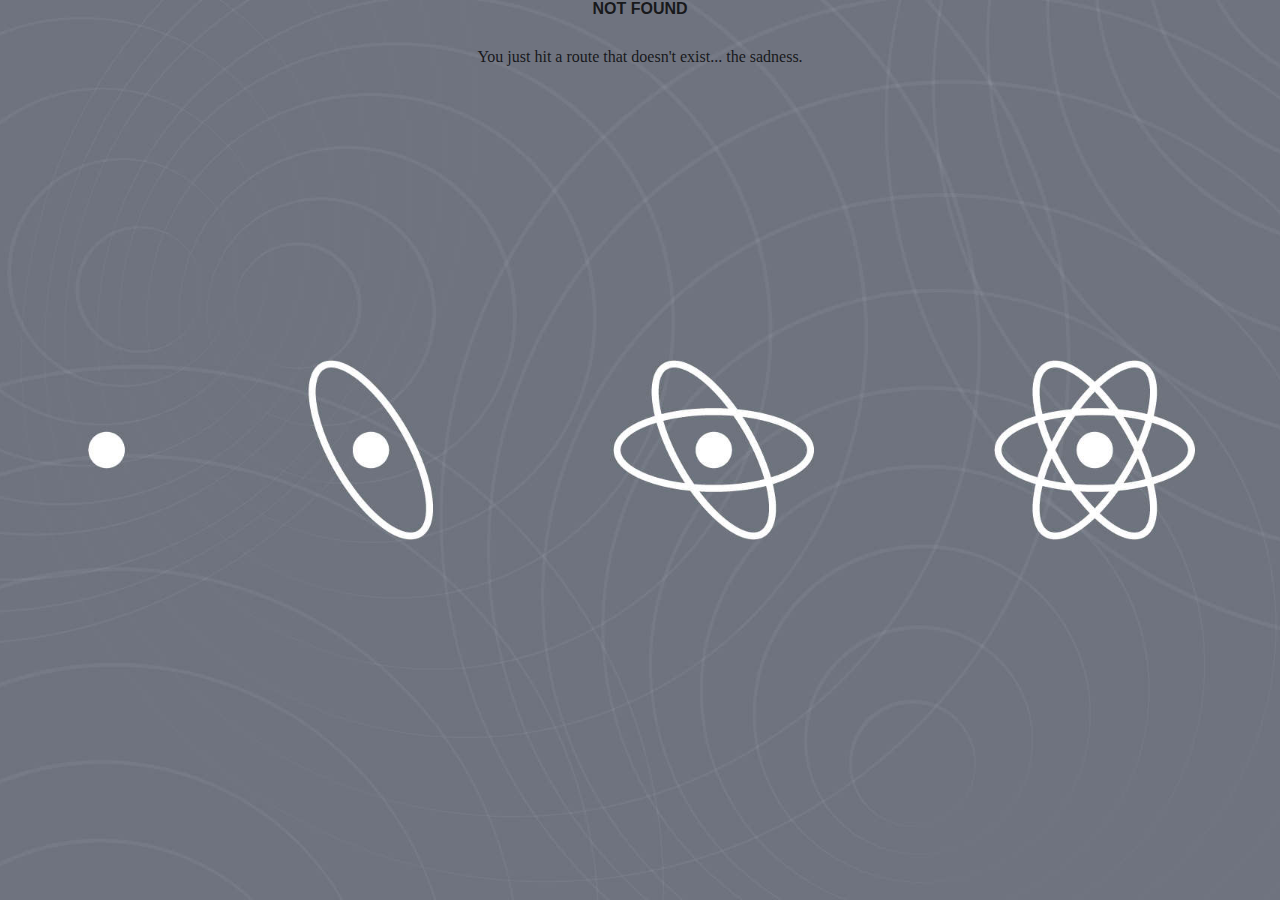
==== 404/index.html @ 1f64d868 "Updates" ====
<!DOCTYPE html><html><head><meta charset="utf-8"/><meta http-equiv="x-ua-compatible" content="ie=edge"/><meta name="viewport" content="width=device-width, initial-scale=1, shrink-to-fit=no"/><link rel="preload" href="/component---src-layouts-index-js-2dcdc530966b49aa5c2e.js" as="script"/><link rel="preload" href="/component---src-pages-404-js-4503918ea3a16cfcdb75.js" as="script"/><link rel="preload" href="/path---404-a0e39f21c11f6a62c5ab.js" as="script"/><link rel="preload" href="/app-14f507baa1af277b2553.js" as="script"/><link rel="preload" href="/commons-43211b24d1c1daae657e.js" as="script"/><title data-react-helmet="true">Konrad Jarosinski - Front-end/UX Developer</title><meta data-react-helmet="true" name="description" content="Konrad Jarosinski - Front-end/UX Developer"/><style id="gatsby-inlined-css">@import url(https://fonts.googleapis.com/css?family=Nunito:400,800);html{font-family:sans-serif;-ms-text-size-adjust:100%;-webkit-text-size-adjust:100%}body{margin:0}article,aside,details,figcaption,figure,footer,header,main,menu,nav,section,summary{display:block}audio,canvas,progress,video{display:inline-block}audio:not([controls]){display:none;height:0}progress{vertical-align:baseline}[hidden],template{display:none}a{background-color:transparent;-webkit-text-decoration-skip:objects}a:active,a:hover{outline-width:0}abbr[title]{border-bottom:none;text-decoration:underline;text-decoration:underline dotted}b,strong{font-weight:inherit;font-weight:bolder}dfn{font-style:italic}h1{font-size:2em;margin:.67em 0}mark{background-color:#ff0;color:#000}small{font-size:80%}sub,sup{font-size:75%;line-height:0;position:relative;vertical-align:baseline}sub{bottom:-.25em}sup{top:-.5em}img{border-style:none}svg:not(:root){overflow:hidden}code,kbd,pre,samp{font-family:monospace,monospace;font-size:1em}figure{margin:1em 40px}hr{box-sizing:content-box;height:0;overflow:visible}button,input,optgroup,select,textarea{font:inherit;margin:0}optgroup{font-weight:700}button,input{overflow:visible}button,select{text-transform:none}[type=reset],[type=submit],button,html [type=button]{-webkit-appearance:button}[type=button]::-moz-focus-inner,[type=reset]::-moz-focus-inner,[type=submit]::-moz-focus-inner,button::-moz-focus-inner{border-style:none;padding:0}[type=button]:-moz-focusring,[type=reset]:-moz-focusring,[type=submit]:-moz-focusring,button:-moz-focusring{outline:1px dotted ButtonText}fieldset{border:1px solid silver;margin:0 2px;padding:.35em .625em .75em}legend{box-sizing:border-box;color:inherit;display:table;max-width:100%;padding:0;white-space:normal}textarea{overflow:auto}[type=checkbox],[type=radio]{box-sizing:border-box;padding:0}[type=number]::-webkit-inner-spin-button,[type=number]::-webkit-outer-spin-button{height:auto}[type=search]{-webkit-appearance:textfield;outline-offset:-2px}[type=search]::-webkit-search-cancel-button,[type=search]::-webkit-search-decoration{-webkit-appearance:none}::-webkit-input-placeholder{color:inherit;opacity:.54}::-webkit-file-upload-button{-webkit-appearance:button;font:inherit}html{font:112.5%/1.45em georgia,serif;box-sizing:border-box;overflow-y:scroll}*,:after,:before{box-sizing:inherit}body{color:rgba(0,0,0,.8);font-family:georgia,serif;font-weight:400;word-wrap:break-word;-webkit-font-kerning:normal;font-kerning:normal;-ms-font-feature-settings:"kern","liga","clig","calt";-webkit-font-feature-settings:"kern","liga","clig","calt";font-feature-settings:"kern","liga","clig","calt","kern"}img{max-width:100%;margin:0 0 1.45rem;padding:0}h1{font-size:2.25rem}h1,h2{margin:0 0 1.45rem;padding:0;color:inherit;font-family:-apple-system,BlinkMacSystemFont,Segoe UI,Roboto,Oxygen,Ubuntu,Cantarell,Fira Sans,Droid Sans,Helvetica Neue,sans-serif;font-weight:700;text-rendering:optimizeLegibility;line-height:1.1}h2{font-size:1.62671rem}h3{font-size:1.38316rem}h3,h4{margin:0 0 1.45rem;padding:0;color:inherit;font-family:-apple-system,BlinkMacSystemFont,Segoe UI,Roboto,Oxygen,Ubuntu,Cantarell,Fira Sans,Droid Sans,Helvetica Neue,sans-serif;font-weight:700;text-rendering:optimizeLegibility;line-height:1.1}h4{font-size:1rem}h5{font-size:.85028rem}h5,h6{margin:0 0 1.45rem;padding:0;color:inherit;font-family:-apple-system,BlinkMacSystemFont,Segoe UI,Roboto,Oxygen,Ubuntu,Cantarell,Fira Sans,Droid Sans,Helvetica Neue,sans-serif;font-weight:700;text-rendering:optimizeLegibility;line-height:1.1}h6{font-size:.78405rem}hgroup{margin:0 0 1.45rem;padding:0}ol,ul{margin:0 0 1.45rem 1.45rem;padding:0;list-style-position:outside;list-style-image:none}dd,dl,figure,p{margin:0 0 1.45rem;padding:0}pre{padding:0;font-size:.85rem;line-height:1.42;background:rgba(0,0,0,.04);border-radius:3px;overflow:auto;word-wrap:normal;padding:1.45rem}pre,table{margin:0 0 1.45rem}table{padding:0;font-size:1rem;line-height:1.45rem;border-collapse:collapse;width:100%}fieldset{margin:0 0 1.45rem;padding:0}blockquote{margin:0 1.45rem 1.45rem;padding:0}form,iframe,noscript{margin:0 0 1.45rem;padding:0}hr{margin:0 0 calc(1.45rem - 1px);padding:0;background:rgba(0,0,0,.2);border:none;height:1px}address{margin:0 0 1.45rem;padding:0}b,dt,strong,th{font-weight:700}li{margin-bottom:.725rem}ol li,ul li{padding-left:0}li>ol,li>ul{margin-left:1.45rem;margin-bottom:.725rem;margin-top:.725rem}blockquote :last-child,li :last-child,p :last-child{margin-bottom:0}li>p{margin-bottom:.725rem}code,kbd,samp{font-size:.85rem;line-height:1.45rem}abbr,abbr[title],acronym{border-bottom:1px dotted rgba(0,0,0,.5);cursor:help}abbr[title]{text-decoration:none}td,th,thead{text-align:left}td,th{border-bottom:1px solid rgba(0,0,0,.12);font-feature-settings:"tnum";-moz-font-feature-settings:"tnum";-ms-font-feature-settings:"tnum";-webkit-font-feature-settings:"tnum";padding:.725rem .96667rem calc(.725rem - 1px)}td:first-child,th:first-child{padding-left:0}td:last-child,th:last-child{padding-right:0}code,tt{background-color:rgba(0,0,0,.04);border-radius:3px;font-family:SFMono-Regular,Consolas,Roboto Mono,Droid Sans Mono,Liberation Mono,Menlo,Courier,monospace;padding:0;padding-top:.2em;padding-bottom:.2em}pre code{background:none;line-height:1.42}code:after,code:before,tt:after,tt:before{letter-spacing:-.2em;content:" "}pre code:after,pre code:before,pre tt:after,pre tt:before{content:""}@media only screen and (max-width:480px){html{font-size:100%}}html{background:url("/static/backg.jpg") 50%;background-size:cover}.app{text-align:center;width:100%;height:100vh}.app *{font-size:16px}.title{font-size:45px;margin-top:100px}.subtitle,.title{font-family:Nunito,sans-serif;color:#fff}.subtitle{font-size:24px}.console{top:20px;background-color:rgba(0,0,0,.8);display:inline-block;width:700px;border-radius:5px;position:relative;overflow:hidden;box-shadow:0 20px 40px 0 rgba(0,0,0,.5);border-radius:5px 5px 4px 4px}.console__bar{position:absolute;top:0;left:0;height:30px;width:100%;background-image:linear-gradient(-180deg,#e7e6e7,#d2d1d2);z-index:50000}.console__button{width:13px;height:13px;border-radius:50px;display:inline-block;position:absolute;top:9px}.console__button--close{background-color:#fc605c;border:1px solid #dd4744;left:10px}.console__button--min{background-color:#fdbc40;border:1px solid #dc9f33;left:30px}.console__button--max{background-color:#34c749;border:1px solid #26aa34;left:50px}.console__screen-wrapper{height:450px}.console__screen{padding:10px;overflow:hidden;text-align:left;height:400px;top:30px;position:absolute}.console__line{font-family:Consolas,Menlo,Monaco,Lucida Console,Liberation Mono,DejaVu Sans Mono,Bitstream Vera Sans Mono,Courier New,monospace,serif;color:#fff}.console__line--error{color:#dd4744}.console__line--info{color:#0194fa}.console__line a{color:#009bff}.console__input{position:absolute;bottom:0;display:block;width:100%}.console__input input{background:transparent;border:none;display:block;width:100%;padding:10px 10px 10px 35px}.console__input:before,.console__input input{color:#fff;font-family:Consolas,Menlo,Monaco,Lucida Console,Liberation Mono,DejaVu Sans Mono,Bitstream Vera Sans Mono,Courier New,monospace,serif}.console__input:before{content:"~";position:absolute;left:10px;bottom:15px;width:20px;height:20px}.console__input:active,.console__input:focus{outline:none;border:none}::-webkit-input-placeholder{color:grey}::-moz-placeholder{color:grey}:-ms-input-placeholder{color:grey}:-moz-placeholder{color:grey}</style></head><body><div id="___gatsby"><div class="app" data-reactroot="" data-reactid="1" data-react-checksum="1995788963"><!-- react-empty: 2 --><div data-reactid="3"><div data-reactid="4"><h1 data-reactid="5">NOT FOUND</h1><p data-reactid="6">You just hit a route that doesn&#x27;t exist... the sadness.</p></div></div></div></div><script id="webpack-manifest">/*<![CDATA[*/window.webpackManifest={"231608221292675":"app-14f507baa1af277b2553.js","162898551421021":"component---src-pages-404-js-4503918ea3a16cfcdb75.js","218538773642512":"component---src-pages-page-2-js-814c3250cda4a015aef7.js","35783957827783":"component---src-pages-index-js-520d93db832efeb27215.js","60335399758886":"path----557518bd178906f8d58a.js","254022195166212":"path---404-a0e39f21c11f6a62c5ab.js","135728916539164":"path---page-2-a0e39f21c11f6a62c5ab.js","142629428675168":"path---index-a0e39f21c11f6a62c5ab.js","178698757827068":"path---404-html-a0e39f21c11f6a62c5ab.js","114276838955818":"component---src-layouts-index-js-2dcdc530966b49aa5c2e.js"}/*]]>*/</script><script>/*<![CDATA[*/!function(e,t,r){function n(){for(;d[0]&&"loaded"==d[0][f];)c=d.shift(),c[o]=!i.parentNode.insertBefore(c,i)}for(var s,a,c,d=[],i=e.scripts[0],o="onreadystatechange",f="readyState";s=r.shift();)a=e.createElement(t),"async"in i?(a.async=!1,e.head.appendChild(a)):i[f]?(d.push(a),a[o]=n):e.write("<"+t+' src="'+s+'" defer></'+t+">"),a.src=s}(document,"script",["/commons-43211b24d1c1daae657e.js","/app-14f507baa1af277b2553.js","/path---404-a0e39f21c11f6a62c5ab.js","/component---src-pages-404-js-4503918ea3a16cfcdb75.js","/component---src-layouts-index-js-2dcdc530966b49aa5c2e.js"])/*]]>*/</script></body></html>
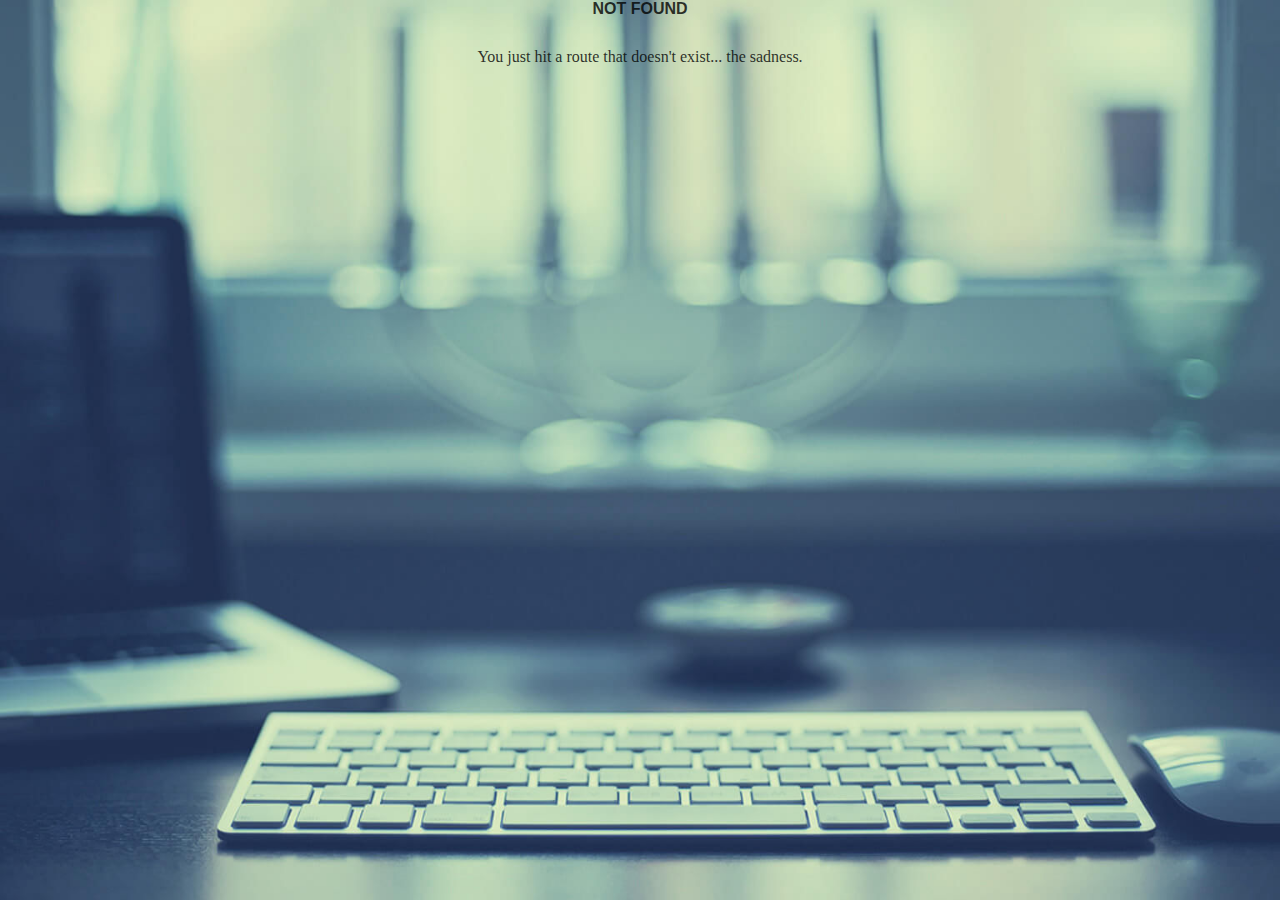
==== commit cbc5a4a3: "Updates" ====
--- a/404/index.html
+++ b/404/index.html
@@ -1 +1 @@
-<!DOCTYPE html><html><head><meta charset="utf-8"/><meta http-equiv="x-ua-compatible" content="ie=edge"/><meta name="viewport" content="width=device-width, initial-scale=1, shrink-to-fit=no"/><link rel="preload" href="/component---src-layouts-index-js-2dcdc530966b49aa5c2e.js" as="script"/><link rel="preload" href="/component---src-pages-404-js-4503918ea3a16cfcdb75.js" as="script"/><link rel="preload" href="/path---404-a0e39f21c11f6a62c5ab.js" as="script"/><link rel="preload" href="/app-14f507baa1af277b2553.js" as="script"/><link rel="preload" href="/commons-43211b24d1c1daae657e.js" as="script"/><title data-react-helmet="true">Konrad Jarosinski - Front-end/UX Developer</title><meta data-react-helmet="true" name="description" content="Konrad Jarosinski - Front-end/UX Developer"/><style id="gatsby-inlined-css">@import url(https://fonts.googleapis.com/css?family=Nunito:400,800);html{font-family:sans-serif;-ms-text-size-adjust:100%;-webkit-text-size-adjust:100%}body{margin:0}article,aside,details,figcaption,figure,footer,header,main,menu,nav,section,summary{display:block}audio,canvas,progress,video{display:inline-block}audio:not([controls]){display:none;height:0}progress{vertical-align:baseline}[hidden],template{display:none}a{background-color:transparent;-webkit-text-decoration-skip:objects}a:active,a:hover{outline-width:0}abbr[title]{border-bottom:none;text-decoration:underline;text-decoration:underline dotted}b,strong{font-weight:inherit;font-weight:bolder}dfn{font-style:italic}h1{font-size:2em;margin:.67em 0}mark{background-color:#ff0;color:#000}small{font-size:80%}sub,sup{font-size:75%;line-height:0;position:relative;vertical-align:baseline}sub{bottom:-.25em}sup{top:-.5em}img{border-style:none}svg:not(:root){overflow:hidden}code,kbd,pre,samp{font-family:monospace,monospace;font-size:1em}figure{margin:1em 40px}hr{box-sizing:content-box;height:0;overflow:visible}button,input,optgroup,select,textarea{font:inherit;margin:0}optgroup{font-weight:700}button,input{overflow:visible}button,select{text-transform:none}[type=reset],[type=submit],button,html [type=button]{-webkit-appearance:button}[type=button]::-moz-focus-inner,[type=reset]::-moz-focus-inner,[type=submit]::-moz-focus-inner,button::-moz-focus-inner{border-style:none;padding:0}[type=button]:-moz-focusring,[type=reset]:-moz-focusring,[type=submit]:-moz-focusring,button:-moz-focusring{outline:1px dotted ButtonText}fieldset{border:1px solid silver;margin:0 2px;padding:.35em .625em .75em}legend{box-sizing:border-box;color:inherit;display:table;max-width:100%;padding:0;white-space:normal}textarea{overflow:auto}[type=checkbox],[type=radio]{box-sizing:border-box;padding:0}[type=number]::-webkit-inner-spin-button,[type=number]::-webkit-outer-spin-button{height:auto}[type=search]{-webkit-appearance:textfield;outline-offset:-2px}[type=search]::-webkit-search-cancel-button,[type=search]::-webkit-search-decoration{-webkit-appearance:none}::-webkit-input-placeholder{color:inherit;opacity:.54}::-webkit-file-upload-button{-webkit-appearance:button;font:inherit}html{font:112.5%/1.45em georgia,serif;box-sizing:border-box;overflow-y:scroll}*,:after,:before{box-sizing:inherit}body{color:rgba(0,0,0,.8);font-family:georgia,serif;font-weight:400;word-wrap:break-word;-webkit-font-kerning:normal;font-kerning:normal;-ms-font-feature-settings:"kern","liga","clig","calt";-webkit-font-feature-settings:"kern","liga","clig","calt";font-feature-settings:"kern","liga","clig","calt","kern"}img{max-width:100%;margin:0 0 1.45rem;padding:0}h1{font-size:2.25rem}h1,h2{margin:0 0 1.45rem;padding:0;color:inherit;font-family:-apple-system,BlinkMacSystemFont,Segoe UI,Roboto,Oxygen,Ubuntu,Cantarell,Fira Sans,Droid Sans,Helvetica Neue,sans-serif;font-weight:700;text-rendering:optimizeLegibility;line-height:1.1}h2{font-size:1.62671rem}h3{font-size:1.38316rem}h3,h4{margin:0 0 1.45rem;padding:0;color:inherit;font-family:-apple-system,BlinkMacSystemFont,Segoe UI,Roboto,Oxygen,Ubuntu,Cantarell,Fira Sans,Droid Sans,Helvetica Neue,sans-serif;font-weight:700;text-rendering:optimizeLegibility;line-height:1.1}h4{font-size:1rem}h5{font-size:.85028rem}h5,h6{margin:0 0 1.45rem;padding:0;color:inherit;font-family:-apple-system,BlinkMacSystemFont,Segoe UI,Roboto,Oxygen,Ubuntu,Cantarell,Fira Sans,Droid Sans,Helvetica Neue,sans-serif;font-weight:700;text-rendering:optimizeLegibility;line-height:1.1}h6{font-size:.78405rem}hgroup{margin:0 0 1.45rem;padding:0}ol,ul{margin:0 0 1.45rem 1.45rem;padding:0;list-style-position:outside;list-style-image:none}dd,dl,figure,p{margin:0 0 1.45rem;padding:0}pre{padding:0;font-size:.85rem;line-height:1.42;background:rgba(0,0,0,.04);border-radius:3px;overflow:auto;word-wrap:normal;padding:1.45rem}pre,table{margin:0 0 1.45rem}table{padding:0;font-size:1rem;line-height:1.45rem;border-collapse:collapse;width:100%}fieldset{margin:0 0 1.45rem;padding:0}blockquote{margin:0 1.45rem 1.45rem;padding:0}form,iframe,noscript{margin:0 0 1.45rem;padding:0}hr{margin:0 0 calc(1.45rem - 1px);padding:0;background:rgba(0,0,0,.2);border:none;height:1px}address{margin:0 0 1.45rem;padding:0}b,dt,strong,th{font-weight:700}li{margin-bottom:.725rem}ol li,ul li{padding-left:0}li>ol,li>ul{margin-left:1.45rem;margin-bottom:.725rem;margin-top:.725rem}blockquote :last-child,li :last-child,p :last-child{margin-bottom:0}li>p{margin-bottom:.725rem}code,kbd,samp{font-size:.85rem;line-height:1.45rem}abbr,abbr[title],acronym{border-bottom:1px dotted rgba(0,0,0,.5);cursor:help}abbr[title]{text-decoration:none}td,th,thead{text-align:left}td,th{border-bottom:1px solid rgba(0,0,0,.12);font-feature-settings:"tnum";-moz-font-feature-settings:"tnum";-ms-font-feature-settings:"tnum";-webkit-font-feature-settings:"tnum";padding:.725rem .96667rem calc(.725rem - 1px)}td:first-child,th:first-child{padding-left:0}td:last-child,th:last-child{padding-right:0}code,tt{background-color:rgba(0,0,0,.04);border-radius:3px;font-family:SFMono-Regular,Consolas,Roboto Mono,Droid Sans Mono,Liberation Mono,Menlo,Courier,monospace;padding:0;padding-top:.2em;padding-bottom:.2em}pre code{background:none;line-height:1.42}code:after,code:before,tt:after,tt:before{letter-spacing:-.2em;content:" "}pre code:after,pre code:before,pre tt:after,pre tt:before{content:""}@media only screen and (max-width:480px){html{font-size:100%}}html{background:url("/static/backg.jpg") 50%;background-size:cover}.app{text-align:center;width:100%;height:100vh}.app *{font-size:16px}.title{font-size:45px;margin-top:100px}.subtitle,.title{font-family:Nunito,sans-serif;color:#fff}.subtitle{font-size:24px}.console{top:20px;background-color:rgba(0,0,0,.8);display:inline-block;width:700px;border-radius:5px;position:relative;overflow:hidden;box-shadow:0 20px 40px 0 rgba(0,0,0,.5);border-radius:5px 5px 4px 4px}.console__bar{position:absolute;top:0;left:0;height:30px;width:100%;background-image:linear-gradient(-180deg,#e7e6e7,#d2d1d2);z-index:50000}.console__button{width:13px;height:13px;border-radius:50px;display:inline-block;position:absolute;top:9px}.console__button--close{background-color:#fc605c;border:1px solid #dd4744;left:10px}.console__button--min{background-color:#fdbc40;border:1px solid #dc9f33;left:30px}.console__button--max{background-color:#34c749;border:1px solid #26aa34;left:50px}.console__screen-wrapper{height:450px}.console__screen{padding:10px;overflow:hidden;text-align:left;height:400px;top:30px;position:absolute}.console__line{font-family:Consolas,Menlo,Monaco,Lucida Console,Liberation Mono,DejaVu Sans Mono,Bitstream Vera Sans Mono,Courier New,monospace,serif;color:#fff}.console__line--error{color:#dd4744}.console__line--info{color:#0194fa}.console__line a{color:#009bff}.console__input{position:absolute;bottom:0;display:block;width:100%}.console__input input{background:transparent;border:none;display:block;width:100%;padding:10px 10px 10px 35px}.console__input:before,.console__input input{color:#fff;font-family:Consolas,Menlo,Monaco,Lucida Console,Liberation Mono,DejaVu Sans Mono,Bitstream Vera Sans Mono,Courier New,monospace,serif}.console__input:before{content:"~";position:absolute;left:10px;bottom:15px;width:20px;height:20px}.console__input:active,.console__input:focus{outline:none;border:none}::-webkit-input-placeholder{color:grey}::-moz-placeholder{color:grey}:-ms-input-placeholder{color:grey}:-moz-placeholder{color:grey}</style></head><body><div id="___gatsby"><div class="app" data-reactroot="" data-reactid="1" data-react-checksum="1995788963"><!-- react-empty: 2 --><div data-reactid="3"><div data-reactid="4"><h1 data-reactid="5">NOT FOUND</h1><p data-reactid="6">You just hit a route that doesn&#x27;t exist... the sadness.</p></div></div></div></div><script id="webpack-manifest">/*<![CDATA[*/window.webpackManifest={"231608221292675":"app-14f507baa1af277b2553.js","162898551421021":"component---src-pages-404-js-4503918ea3a16cfcdb75.js","218538773642512":"component---src-pages-page-2-js-814c3250cda4a015aef7.js","35783957827783":"component---src-pages-index-js-520d93db832efeb27215.js","60335399758886":"path----557518bd178906f8d58a.js","254022195166212":"path---404-a0e39f21c11f6a62c5ab.js","135728916539164":"path---page-2-a0e39f21c11f6a62c5ab.js","142629428675168":"path---index-a0e39f21c11f6a62c5ab.js","178698757827068":"path---404-html-a0e39f21c11f6a62c5ab.js","114276838955818":"component---src-layouts-index-js-2dcdc530966b49aa5c2e.js"}/*]]>*/</script><script>/*<![CDATA[*/!function(e,t,r){function n(){for(;d[0]&&"loaded"==d[0][f];)c=d.shift(),c[o]=!i.parentNode.insertBefore(c,i)}for(var s,a,c,d=[],i=e.scripts[0],o="onreadystatechange",f="readyState";s=r.shift();)a=e.createElement(t),"async"in i?(a.async=!1,e.head.appendChild(a)):i[f]?(d.push(a),a[o]=n):e.write("<"+t+' src="'+s+'" defer></'+t+">"),a.src=s}(document,"script",["/commons-43211b24d1c1daae657e.js","/app-14f507baa1af277b2553.js","/path---404-a0e39f21c11f6a62c5ab.js","/component---src-pages-404-js-4503918ea3a16cfcdb75.js","/component---src-layouts-index-js-2dcdc530966b49aa5c2e.js"])/*]]>*/</script></body></html>+<!DOCTYPE html><html><head><meta charset="utf-8"/><meta http-equiv="x-ua-compatible" content="ie=edge"/><meta name="viewport" content="width=device-width, initial-scale=1, shrink-to-fit=no"/><link rel="preload" href="/component---src-layouts-index-js-2dcdc530966b49aa5c2e.js" as="script"/><link rel="preload" href="/component---src-pages-404-js-4503918ea3a16cfcdb75.js" as="script"/><link rel="preload" href="/path---404-a0e39f21c11f6a62c5ab.js" as="script"/><link rel="preload" href="/app-84eb57ef7cdea43c4136.js" as="script"/><link rel="preload" href="/commons-43211b24d1c1daae657e.js" as="script"/><title data-react-helmet="true">Konrad Jarosinski - Front-end/UX Developer</title><meta data-react-helmet="true" name="description" content="Konrad Jarosinski - Front-end/UX Developer"/><style id="gatsby-inlined-css">@import url(https://fonts.googleapis.com/css?family=Nunito:400,800);html{font-family:sans-serif;-ms-text-size-adjust:100%;-webkit-text-size-adjust:100%}body{margin:0}article,aside,details,figcaption,figure,footer,header,main,menu,nav,section,summary{display:block}audio,canvas,progress,video{display:inline-block}audio:not([controls]){display:none;height:0}progress{vertical-align:baseline}[hidden],template{display:none}a{background-color:transparent;-webkit-text-decoration-skip:objects}a:active,a:hover{outline-width:0}abbr[title]{border-bottom:none;text-decoration:underline;text-decoration:underline dotted}b,strong{font-weight:inherit;font-weight:bolder}dfn{font-style:italic}h1{font-size:2em;margin:.67em 0}mark{background-color:#ff0;color:#000}small{font-size:80%}sub,sup{font-size:75%;line-height:0;position:relative;vertical-align:baseline}sub{bottom:-.25em}sup{top:-.5em}img{border-style:none}svg:not(:root){overflow:hidden}code,kbd,pre,samp{font-family:monospace,monospace;font-size:1em}figure{margin:1em 40px}hr{box-sizing:content-box;height:0;overflow:visible}button,input,optgroup,select,textarea{font:inherit;margin:0}optgroup{font-weight:700}button,input{overflow:visible}button,select{text-transform:none}[type=reset],[type=submit],button,html [type=button]{-webkit-appearance:button}[type=button]::-moz-focus-inner,[type=reset]::-moz-focus-inner,[type=submit]::-moz-focus-inner,button::-moz-focus-inner{border-style:none;padding:0}[type=button]:-moz-focusring,[type=reset]:-moz-focusring,[type=submit]:-moz-focusring,button:-moz-focusring{outline:1px dotted ButtonText}fieldset{border:1px solid silver;margin:0 2px;padding:.35em .625em .75em}legend{box-sizing:border-box;color:inherit;display:table;max-width:100%;padding:0;white-space:normal}textarea{overflow:auto}[type=checkbox],[type=radio]{box-sizing:border-box;padding:0}[type=number]::-webkit-inner-spin-button,[type=number]::-webkit-outer-spin-button{height:auto}[type=search]{-webkit-appearance:textfield;outline-offset:-2px}[type=search]::-webkit-search-cancel-button,[type=search]::-webkit-search-decoration{-webkit-appearance:none}::-webkit-input-placeholder{color:inherit;opacity:.54}::-webkit-file-upload-button{-webkit-appearance:button;font:inherit}html{font:112.5%/1.45em georgia,serif;box-sizing:border-box;overflow-y:scroll}*,:after,:before{box-sizing:inherit}body{color:rgba(0,0,0,.8);font-family:georgia,serif;font-weight:400;word-wrap:break-word;-webkit-font-kerning:normal;font-kerning:normal;-ms-font-feature-settings:"kern","liga","clig","calt";-webkit-font-feature-settings:"kern","liga","clig","calt";font-feature-settings:"kern","liga","clig","calt","kern"}img{max-width:100%;margin:0 0 1.45rem;padding:0}h1{font-size:2.25rem}h1,h2{margin:0 0 1.45rem;padding:0;color:inherit;font-family:-apple-system,BlinkMacSystemFont,Segoe UI,Roboto,Oxygen,Ubuntu,Cantarell,Fira Sans,Droid Sans,Helvetica Neue,sans-serif;font-weight:700;text-rendering:optimizeLegibility;line-height:1.1}h2{font-size:1.62671rem}h3{font-size:1.38316rem}h3,h4{margin:0 0 1.45rem;padding:0;color:inherit;font-family:-apple-system,BlinkMacSystemFont,Segoe UI,Roboto,Oxygen,Ubuntu,Cantarell,Fira Sans,Droid Sans,Helvetica Neue,sans-serif;font-weight:700;text-rendering:optimizeLegibility;line-height:1.1}h4{font-size:1rem}h5{font-size:.85028rem}h5,h6{margin:0 0 1.45rem;padding:0;color:inherit;font-family:-apple-system,BlinkMacSystemFont,Segoe UI,Roboto,Oxygen,Ubuntu,Cantarell,Fira Sans,Droid Sans,Helvetica Neue,sans-serif;font-weight:700;text-rendering:optimizeLegibility;line-height:1.1}h6{font-size:.78405rem}hgroup{margin:0 0 1.45rem;padding:0}ol,ul{margin:0 0 1.45rem 1.45rem;padding:0;list-style-position:outside;list-style-image:none}dd,dl,figure,p{margin:0 0 1.45rem;padding:0}pre{padding:0;font-size:.85rem;line-height:1.42;background:rgba(0,0,0,.04);border-radius:3px;overflow:auto;word-wrap:normal;padding:1.45rem}pre,table{margin:0 0 1.45rem}table{padding:0;font-size:1rem;line-height:1.45rem;border-collapse:collapse;width:100%}fieldset{margin:0 0 1.45rem;padding:0}blockquote{margin:0 1.45rem 1.45rem;padding:0}form,iframe,noscript{margin:0 0 1.45rem;padding:0}hr{margin:0 0 calc(1.45rem - 1px);padding:0;background:rgba(0,0,0,.2);border:none;height:1px}address{margin:0 0 1.45rem;padding:0}b,dt,strong,th{font-weight:700}li{margin-bottom:.725rem}ol li,ul li{padding-left:0}li>ol,li>ul{margin-left:1.45rem;margin-bottom:.725rem;margin-top:.725rem}blockquote :last-child,li :last-child,p :last-child{margin-bottom:0}li>p{margin-bottom:.725rem}code,kbd,samp{font-size:.85rem;line-height:1.45rem}abbr,abbr[title],acronym{border-bottom:1px dotted rgba(0,0,0,.5);cursor:help}abbr[title]{text-decoration:none}td,th,thead{text-align:left}td,th{border-bottom:1px solid rgba(0,0,0,.12);font-feature-settings:"tnum";-moz-font-feature-settings:"tnum";-ms-font-feature-settings:"tnum";-webkit-font-feature-settings:"tnum";padding:.725rem .96667rem calc(.725rem - 1px)}td:first-child,th:first-child{padding-left:0}td:last-child,th:last-child{padding-right:0}code,tt{background-color:rgba(0,0,0,.04);border-radius:3px;font-family:SFMono-Regular,Consolas,Roboto Mono,Droid Sans Mono,Liberation Mono,Menlo,Courier,monospace;padding:0;padding-top:.2em;padding-bottom:.2em}pre code{background:none;line-height:1.42}code:after,code:before,tt:after,tt:before{letter-spacing:-.2em;content:" "}pre code:after,pre code:before,pre tt:after,pre tt:before{content:""}@media only screen and (max-width:480px){html{font-size:100%}}html{background:url("/static/backg4.jpg") 50%;background-size:cover}.app{text-align:center;width:100%;height:100vh}.app *{font-size:16px}.title{font-size:45px;margin-top:100px;color:#283a5c}.subtitle,.title{font-family:Nunito,sans-serif}.subtitle{color:#3a4f6c;font-size:24px}.console{top:20px;background-color:rgba(0,0,0,.8);display:inline-block;width:700px;border-radius:5px;position:relative;overflow:hidden;box-shadow:0 20px 40px 0 rgba(0,0,0,.5);border-radius:5px 5px 4px 4px}.console__bar{position:absolute;top:0;left:0;height:30px;width:100%;background-image:linear-gradient(-180deg,#e7e6e7,#d2d1d2);z-index:50000}.console__button{width:13px;height:13px;border-radius:50px;display:inline-block;position:absolute;top:9px}.console__button--close{background-color:#fc605c;border:1px solid #dd4744;left:10px}.console__button--min{background-color:#fdbc40;border:1px solid #dc9f33;left:30px}.console__button--max{background-color:#34c749;border:1px solid #26aa34;left:50px}.console__screen-wrapper{height:450px}.console__screen{padding:10px;overflow:hidden;text-align:left;height:400px;top:30px;position:absolute}.console__line{font-family:Consolas,Menlo,Monaco,Lucida Console,Liberation Mono,DejaVu Sans Mono,Bitstream Vera Sans Mono,Courier New,monospace,serif;color:#fff}.console__line--error{color:#dd4744}.console__line--info{color:#0194fa}.console__line a{color:#009bff}.console__input{position:absolute;bottom:0;display:block;width:100%}.console__input input{background:transparent;border:none;display:block;width:100%;padding:10px 10px 10px 35px}.console__input:before,.console__input input{color:#fff;font-family:Consolas,Menlo,Monaco,Lucida Console,Liberation Mono,DejaVu Sans Mono,Bitstream Vera Sans Mono,Courier New,monospace,serif}.console__input:before{content:"~";position:absolute;left:10px;bottom:15px;width:20px;height:20px}.console__input:active,.console__input:focus{outline:none;border:none}::-webkit-input-placeholder{color:grey}::-moz-placeholder{color:grey}:-ms-input-placeholder{color:grey}:-moz-placeholder{color:grey}</style></head><body><div id="___gatsby"><div class="app" data-reactroot="" data-reactid="1" data-react-checksum="1995788963"><!-- react-empty: 2 --><div data-reactid="3"><div data-reactid="4"><h1 data-reactid="5">NOT FOUND</h1><p data-reactid="6">You just hit a route that doesn&#x27;t exist... the sadness.</p></div></div></div></div><script id="webpack-manifest">/*<![CDATA[*/window.webpackManifest={"231608221292675":"app-84eb57ef7cdea43c4136.js","162898551421021":"component---src-pages-404-js-4503918ea3a16cfcdb75.js","35783957827783":"component---src-pages-index-js-86674e76c4e76ddd2013.js","218538773642512":"component---src-pages-page-2-js-814c3250cda4a015aef7.js","60335399758886":"path----557518bd178906f8d58a.js","254022195166212":"path---404-a0e39f21c11f6a62c5ab.js","142629428675168":"path---index-a0e39f21c11f6a62c5ab.js","135728916539164":"path---page-2-a0e39f21c11f6a62c5ab.js","178698757827068":"path---404-html-a0e39f21c11f6a62c5ab.js","114276838955818":"component---src-layouts-index-js-2dcdc530966b49aa5c2e.js"}/*]]>*/</script><script>/*<![CDATA[*/!function(e,t,r){function n(){for(;d[0]&&"loaded"==d[0][f];)c=d.shift(),c[o]=!i.parentNode.insertBefore(c,i)}for(var s,a,c,d=[],i=e.scripts[0],o="onreadystatechange",f="readyState";s=r.shift();)a=e.createElement(t),"async"in i?(a.async=!1,e.head.appendChild(a)):i[f]?(d.push(a),a[o]=n):e.write("<"+t+' src="'+s+'" defer></'+t+">"),a.src=s}(document,"script",["/commons-43211b24d1c1daae657e.js","/app-84eb57ef7cdea43c4136.js","/path---404-a0e39f21c11f6a62c5ab.js","/component---src-pages-404-js-4503918ea3a16cfcdb75.js","/component---src-layouts-index-js-2dcdc530966b49aa5c2e.js"])/*]]>*/</script></body></html>